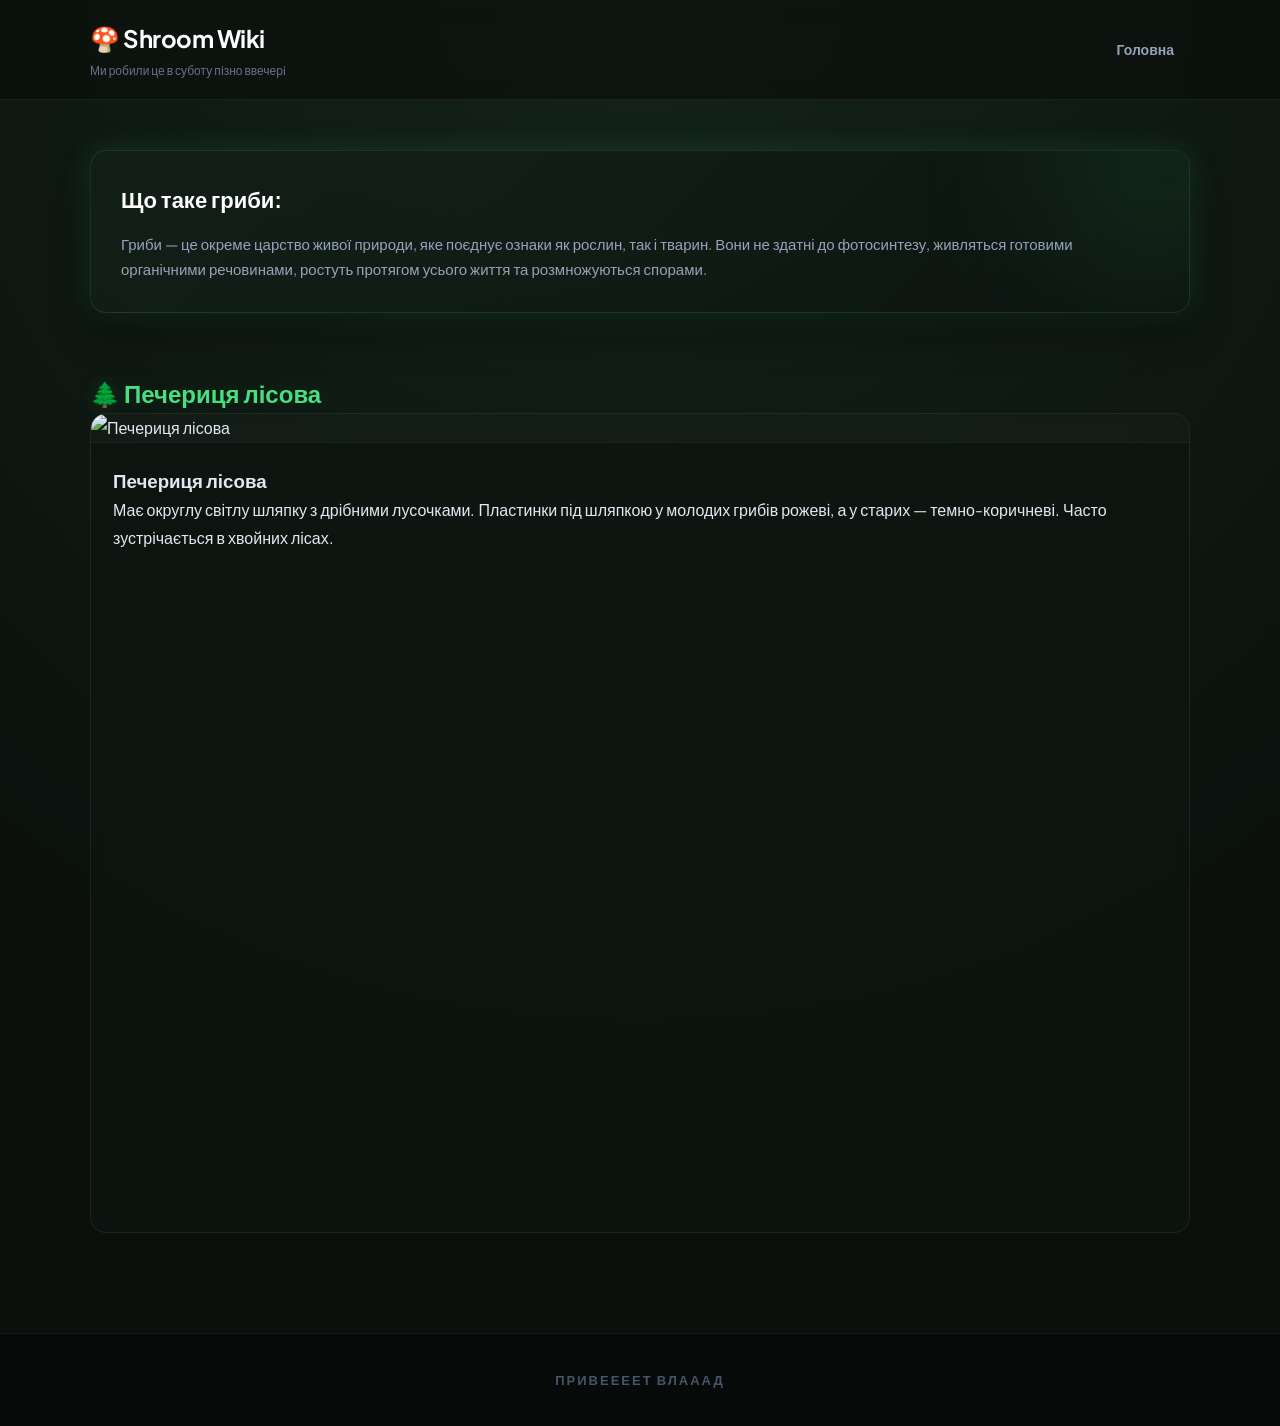
==== BlidaPoganka.html @ 7534252b "Add files via upload" ====
<!DOCTYPE html>
<html lang="uk">
<head>
    <meta charset="UTF-8">
    <meta name="viewport" content="width=device-width, initial-scale=1.0">
    <link rel="stylesheet" href="style.css">
    <title>Shroom Wiki — Печериця лісова</title>
</head>
<body>
    
    <header>
        <div class="header-inner">
            <div class="logo">
                <h1>🍄 Shroom Wiki</h1>
                <p>Ми робили це в суботу пiзно ввечерi</p>
            </div>
            <nav>
                <a href="main.html">Головна</a>
            </nav>
        </div>
    </header>

    <main class="container">
        
        <section class="welcome">
            <h2>Що таке гриби:</h2>
            <p>Гриби — це окреме царство живої природи, яке поєднує ознаки як рослин, так і тварин. Вони не здатні до фотосинтезу, живляться готовими органічними речовинами, ростуть протягом усього життя та розмножуються спорами.</p>
        </section>

        <section class="main">
            <h2 class="cat-title-good">🌲 Печериця лісова</h2>
            <div class="big-card">
                <img src="https://www.tursar.ru/uploads/img144_5.jpg" alt="Печериця лісова">
                <div class="card-content">
                    <h3>Печериця лісова</h3>
                    <p>Має округлу світлу шляпку з дрібними лусочками. Пластинки під шляпкою у молодих грибів рожеві, а у старих — темно-коричневі. Часто зустрічається в хвойних лісах.</p>
                </div>
            </div>
        </section>

    </main>

    <footer>
        <div class="footer-inner">
            <p>ПРИВЕЕЕЕТ ВЛАААД</p>
        </div>
    </footer>

</body>
</html>
---- style.css ----
@import url('https://fonts.googleapis.com/css2?family=Plus+Jakarta+Sans:wght@400;500;600;700&display=swap');

* {
    margin: 0;
    padding: 0;
    box-sizing: border-box;
    font-family: 'Plus Jakarta Sans', -apple-system, BlinkMacSystemFont, sans-serif;
}

:root {
    --color-bg: #0b100d;
    --color-card-bg: rgba(25, 35, 30, 0.45);
    --color-border: rgba(255, 255, 255, 0.06);
    
    --neon-good: #4ade80;
    --neon-good-glow: rgba(74, 222, 128, 0.15);
    
    --neon-bad: #f87171;
    --neon-bad-glow: rgba(248, 113, 113, 0.15);
    
    --neon-weird: #c084fc;
    --neon-weird-glow: rgba(192, 132, 252, 0.15);
}

body {
    background-color: var(--color-bg);
    background-image: radial-gradient(circle at 50% 0%, #14231a 0%, #0b100d 70%);
    color: #e2e8f0;
    line-height: 1.7;
    overflow-x: hidden;
}

header {
    background-color: rgba(11, 16, 13, 0.75);
    backdrop-filter: blur(12px);
    -webkit-backdrop-filter: blur(12px);
    padding: 18px 0;
    border-bottom: 1px solid var(--color-border);
    position: sticky;
    top: 0;
    z-index: 100;
}

.header-inner {
    max-width: 1140px;
    margin: 0 auto;
    display: flex;
    justify-content: space-between;
    align-items: center;
    padding: 0 20px;
}

.logo h1 {
    font-size: 24px;
    font-weight: 700;
    color: #ffffff;
    letter-spacing: -0.5px;
}

.logo p {
    font-size: 12px;
    color: #64748b;
    font-weight: 500;
    margin-top: 2px;
}

nav {
    display: flex;
    gap: 8px;
}

nav a {
    color: #94a3b8;
    text-decoration: none;
    padding: 8px 16px;
    font-size: 14px;
    font-weight: 600;
    border-radius: 8px;
    transition: all 0.3s cubic-bezier(0.4, 0, 0.2, 1);
}

nav a:hover {
    color: #ffffff;
    background: rgba(255, 255, 255, 0.05);
}

nav a.active {
    color: var(--neon-good);
    background: rgba(74, 222, 128, 0.08);
    box-shadow: inset 0 0 12px rgba(74, 222, 128, 0.05);
}

.container {
    max-width: 1140px;
    margin: 50px auto;
    padding: 0 20px;
}

.welcome {
    background: linear-gradient(135deg, rgba(20, 35, 26, 0.6) 0%, rgba(11, 16, 13, 0.6) 100%);
    border: 1px solid rgba(74, 222, 128, 0.15);
    padding: 30px;
    border-radius: 16px;
    margin-bottom: 60px;
    box-shadow: 0 20px 40px rgba(0, 0, 0, 0.3), 0 0 30px var(--neon-good-glow);
    position: relative;
    overflow: hidden;
}

.welcome::before {
    content: '';
    position: absolute;
    top: -50px;
    right: -50px;
    width: 150px;
    height: 150px;
    background: var(--neon-good);
    filter: blur(90px);
    opacity: 0.2;
    pointer-events: none;
}

.welcome h2 {
    font-size: 22px;
    margin-bottom: 12px;
    color: #ffffff;
    font-weight: 700;
}

.welcome p {
    color: #94a3b8;
    font-size: 15px;
}

.category-section {
    margin-bottom: 70px;
}

.category-section h2 {
    font-size: 26px;
    font-weight: 700;
    margin-bottom: 30px;
    padding-bottom: 12px;
    border-bottom: 1px solid var(--color-border);
    letter-spacing: -0.5px;
}

.cat-title-good { color: var(--neon-good); text-shadow: 0 0 20px var(--neon-good-glow); }
.cat-title-bad { color: var(--neon-bad); text-shadow: 0 0 20px var(--neon-bad-glow); }
.cat-title-weird { color: var(--neon-weird); text-shadow: 0 0 20px var(--neon-weird-glow); }

.menu-grid {
    display: grid;
    grid-template-columns: repeat(auto-fit, minmax(260px, 1fr)); 
    gap: 30px; 
}

.card {
    background-color: var(--color-card-bg); 
    backdrop-filter: blur(6px);
    -webkit-backdrop-filter: blur(6px);
    border-radius: 16px;
    overflow: hidden;
    border: 1px solid var(--color-border);
    min-height: 420px;
    height: 100%;
    display: flex;
    flex-direction: column;
    transition: all 0.4s cubic-bezier(0.16, 1, 0.3, 1);
}
.big-card {
    background-color: var(--color-card-bg); 
    backdrop-filter: blur(6px);
    -webkit-backdrop-filter: blur(6px);
    border-radius: 16px;
    overflow: hidden;
    border: 1px solid var(--color-border);
    min-height: 820px;
    height: 100%;
    display: flex;
    flex-direction: column;
    transition: all 0.4s cubic-bezier(0.16, 1, 0.3, 1);
}

#edible .card:hover { border-color: rgba(74, 222, 128, 0.4); box-shadow: 0 20px 35px rgba(0,0,0,0.6), 0 0 25px rgba(74, 222, 128, 0.1); }
#toxic .card:hover { border-color: rgba(248, 113, 113, 0.4); box-shadow: 0 20px 35px rgba(0,0,0,0.6), 0 0 25px rgba(248, 113, 113, 0.1); }
#hallucinogenic .card:hover { border-color: rgba(192, 132, 252, 0.4); box-shadow: 0 20px 35px rgba(0,0,0,0.6), 0 0 25px rgba(192, 132, 252, 0.1); }

.card:hover {
    transform: translateY(-8px);
}

.card img {
    width: 100%;
    height: 200px;
    object-fit: cover;
    background-color: #121815;
    transition: transform 0.6s cubic-bezier(0.16, 1, 0.3, 1);
}

.card:hover img {
    transform: scale(1.04);
}

.card-content {
    padding: 22px;
    flex-grow: 1;
    display: flex;
    flex-direction: column;
    background-color: rgba(10, 15, 12, 0.55); /* Отдельный темный внутренний фон */
    border-top: 1px solid var(--color-border); /* Четкая полоса-разделитель */
}

.card h3 {
    margin-bottom: 10px;
    color: #ffffff;
    font-size: 19px;
    font-weight: 600;
    letter-spacing: -0.3px;
}

.card p {
    font-size: 14px;
    color: #94a3b8;
    line-height: 1.6;
}

footer {
    background-color: #070a08;
    padding: 35px 0;
    text-align: center;
    border-top: 1px solid var(--color-border);
    margin-top: 100px;
}

.footer-inner p {
    color: #475569;
    font-size: 13px;
    font-weight: 600;
    text-transform: uppercase;
    letter-spacing: 2px;
    animation: pulseText 3s infinite alternate;
}

@keyframes pulseText {
    0% { opacity: 0.6; }
    100% { opacity: 1; color: #64748b; text-shadow: 0 0 10px rgba(255,255,255,0.05); }
}
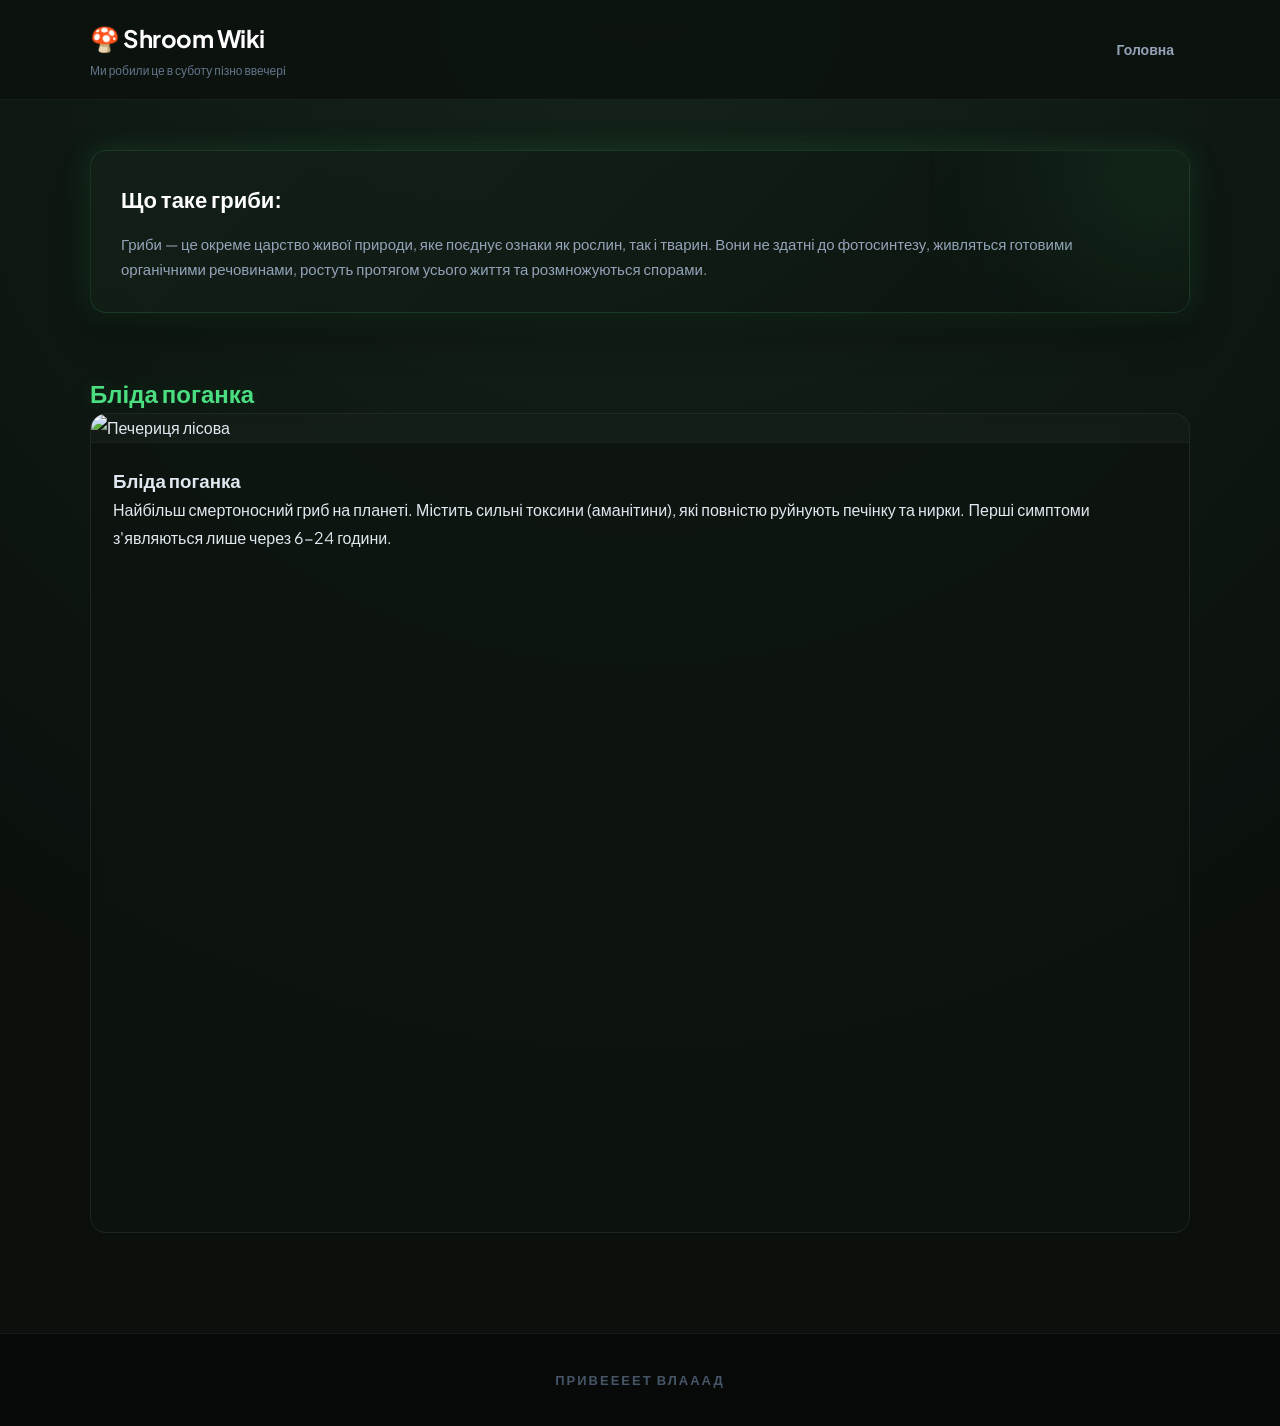
==== commit 7f3dc34d: "чебурашк" ====
--- a/BlidaPoganka.html
+++ b/BlidaPoganka.html
@@ -4,7 +4,7 @@
     <meta charset="UTF-8">
     <meta name="viewport" content="width=device-width, initial-scale=1.0">
     <link rel="stylesheet" href="style.css">
-    <title>Shroom Wiki — Печериця лісова</title>
+    <title>Shroom Wiki — Бліда поганка</title>
 </head>
 <body>
     
@@ -12,10 +12,10 @@
         <div class="header-inner">
             <div class="logo">
                 <h1>🍄 Shroom Wiki</h1>
-                <p>Ми робили це в суботу пiзно ввечерi</p>
+                <p>Ми робили це в суботу пiзно ввечерi</p> 
             </div>
             <nav>
-                <a href="main.html">Головна</a>
+                <a href="index.html">Головна</a>
             </nav>
         </div>
     </header>
@@ -28,12 +28,12 @@
         </section>
 
         <section class="main">
-            <h2 class="cat-title-good">🌲 Печериця лісова</h2>
+            <h2 class="cat-title-good">Бліда поганка</h2>
             <div class="big-card">
-                <img src="https://www.tursar.ru/uploads/img144_5.jpg" alt="Печериця лісова">
+                <img src="https://encrypted-tbn0.gstatic.com/images?q=tbn:ANd9GcTCjANcIMkxyhsuRAogsAHr3eXEhnxxlqkDIA&s" alt="Печериця лісова">
                 <div class="card-content">
-                    <h3>Печериця лісова</h3>
-                    <p>Має округлу світлу шляпку з дрібними лусочками. Пластинки під шляпкою у молодих грибів рожеві, а у старих — темно-коричневі. Часто зустрічається в хвойних лісах.</p>
+                    <h3>Бліда поганка</h3>
+                    <p>Найбільш смертоносний гриб на планеті. Містить сильні токсини (аманітини), які повністю руйнують печінку та нирки. Перші симптоми з'являються лише через 6-24 години.</p>
                 </div>
             </div>
         </section>
--- a/style.css
+++ b/style.css
@@ -11,7 +11,7 @@
 :root {
     --color-bg: #0b100d;
     --color-card-bg: rgba(25, 35, 30, 0.45);
-    --color-border: rgba(255, 255, 255, 0.06);
+    --color-border: rgba(255, 255, 255, 0.06); /* Легкий контраст для границ и разделителей */
     
     --neon-good: #4ade80;
     --neon-good-glow: rgba(74, 222, 128, 0.15);
